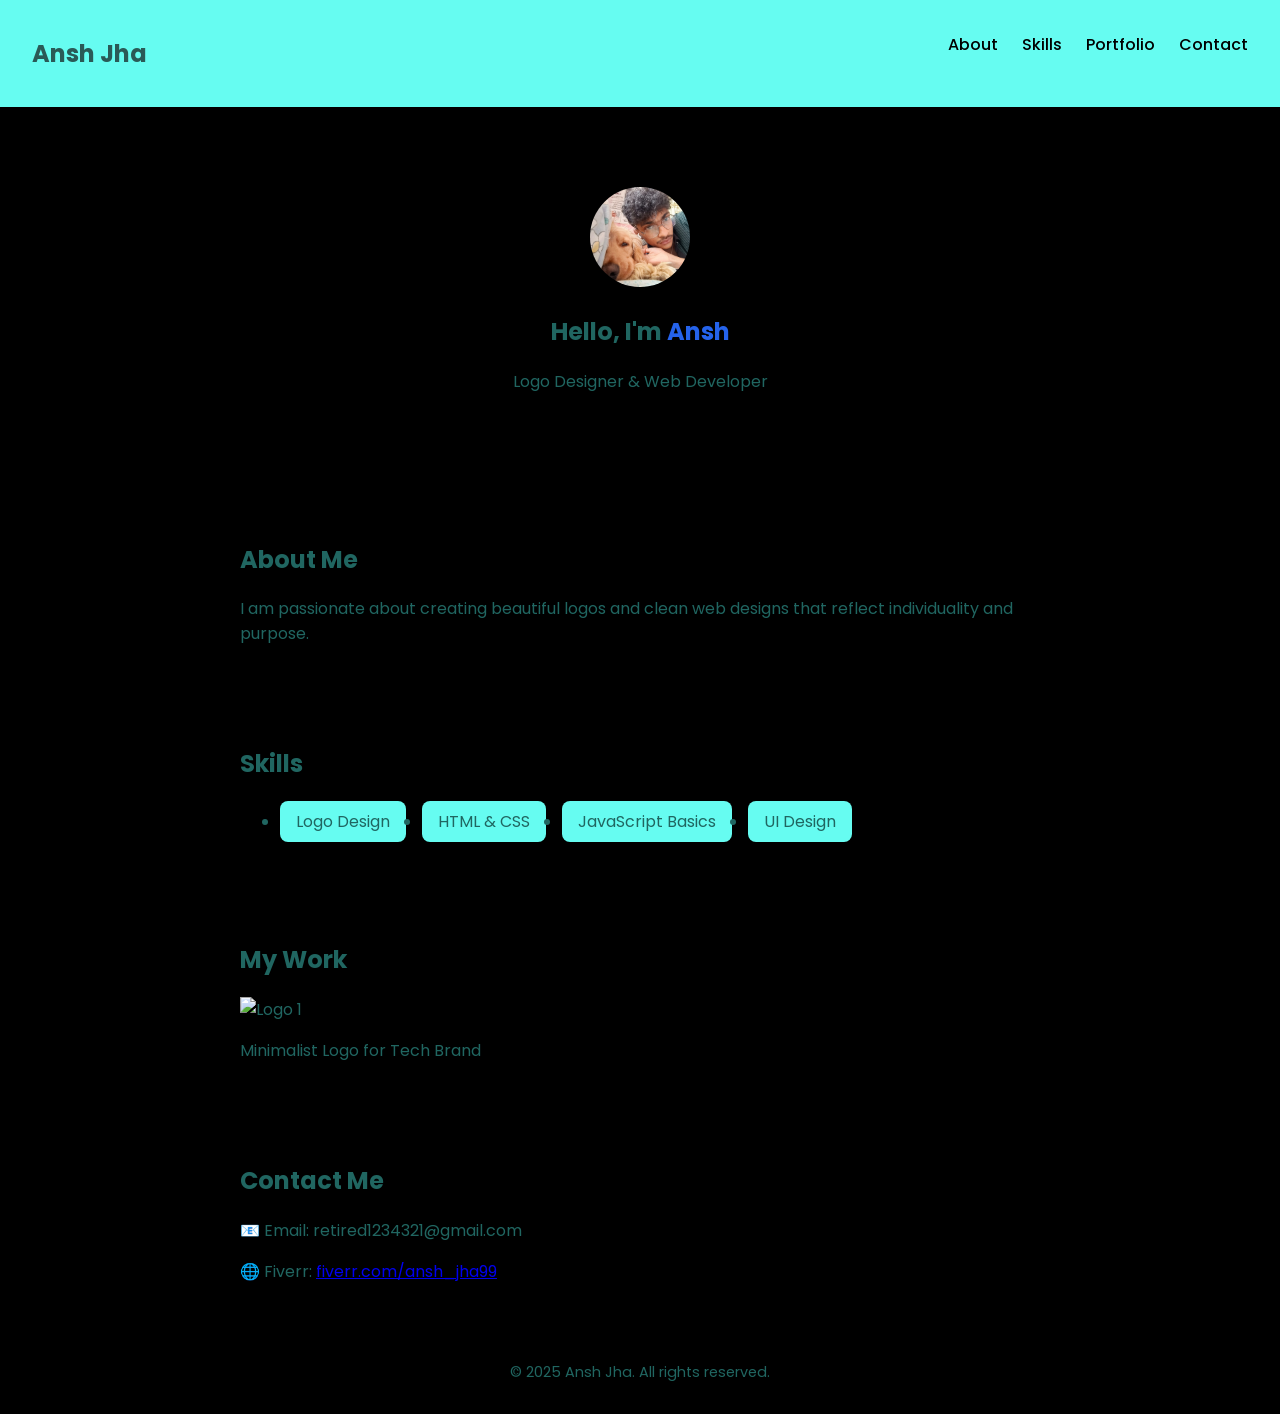
==== index.html @ 99e2e150 "Update and rename dashboard.html to index.html" ====
<!DOCTYPE html>
<html lang="en">
<head>
    <style>html { scroll-behavior: smooth; }</style>
     <meta charset="UTF-8">
    <meta name="viewport" content="width=device-width, initial-scale=1">
    <title>Ansh | Designer & Developer</title>
     <link rel="stylesheet" href="style.css">
     <link href="https://fonts.googleapis.com/css2?family=Poppins&display=swap" rel="stylesheet">
</head>
<body>
  <header>
    <nav>
      <h1>Ansh Jha</h1>
      <ul>
        <li><a href="#about">About</a></li>
        <li><a href="#skills">Skills</a></li>
        <li><a href="#portfolio">Portfolio</a></li>
        <li><a href="#contact">Contact</a></li>
      </ul>
    </nav>
    <section class="hero">
      <img src="Profile.jpeg" alt="Profile">
      <h2>Hello, I'm <span>Ansh</span></h2>
      <p>Logo Designer & Web Developer</p>
    </section>
  </header>

  <section id="about">
    <h2>About Me</h2>
    <p>I am passionate about creating beautiful logos and clean web designs that reflect individuality and purpose.</p>
  </section>

  <section id="skills">
    <h2>Skills</h2>
    <ul class="skills-list">
      <li>Logo Design</li>
      <li>HTML & CSS</li>
      <li>JavaScript Basics</li>
      <li>UI Design</li>
    </ul>
  </section>

  <section id="portfolio">
    <h2>My Work</h2>
    <div class="portfolio-item">
      <img src="logo1.png" alt="Logo 1">
      <p>Minimalist Logo for Tech Brand</p>
    </div>
  </section>

  <section id="contact">
    <h2>Contact Me</h2>
    <p>📧 Email: retired1234321@gmail.com</p>
    <p>🌐 Fiverr: <a href="#">fiverr.com/ansh_jha99</a></p>
  </section>

  <footer>
    <p>© 2025 Ansh Jha. All rights reserved.</p>
  </footer>
</body>
</html>
---- style.css ----
body {
  font-family: 'Poppins', sans-serif;
  margin: 0;
  padding: 0;
  background: #000000;
  color: #206661;
}

nav {
  display: flex;
  justify-content: space-between;
  padding: 1rem 2rem;
  background: #66fcf1;
  box-shadow: 0 2px 4px rgba(0,0,0,0.1);
}

nav h1 {
  color: #2a5a57;
}

nav ul {
  list-style: none;
  display: flex;
  gap: 1.5rem;
}

nav ul li a {
  text-decoration: none;
  color: #000000;
  font-weight: 500;
}

.hero {
  img {
  width: 100px; /* Set the desired width */
  height: 100px; /* Set the desired height */
  border-radius: 50%; /* Makes the image circular */
  object-fit: cover; /* Ensures the image fits within the circle */
}
  text-align: center;
  padding: 5rem 2rem;
  background: linear-gradient(135deg, #000000, #000000);
}

.hero span {
  color: #2563eb;
}

section {
  padding: 2rem;
  max-width: 800px;
  margin: auto;
}

.skills-list {
  display: flex;
  gap: 1rem;
  flex-wrap: wrap;
}

.skills-list li {
  background: #66fcf1;
  padding: 0.5rem 1rem;
  border-radius: 8px;
}

.portfolio-item {
  margin-top: 1rem;
}

footer {
  text-align: center;
  padding: 1rem;
  background: #000000;
  font-size: 0.9rem;
}
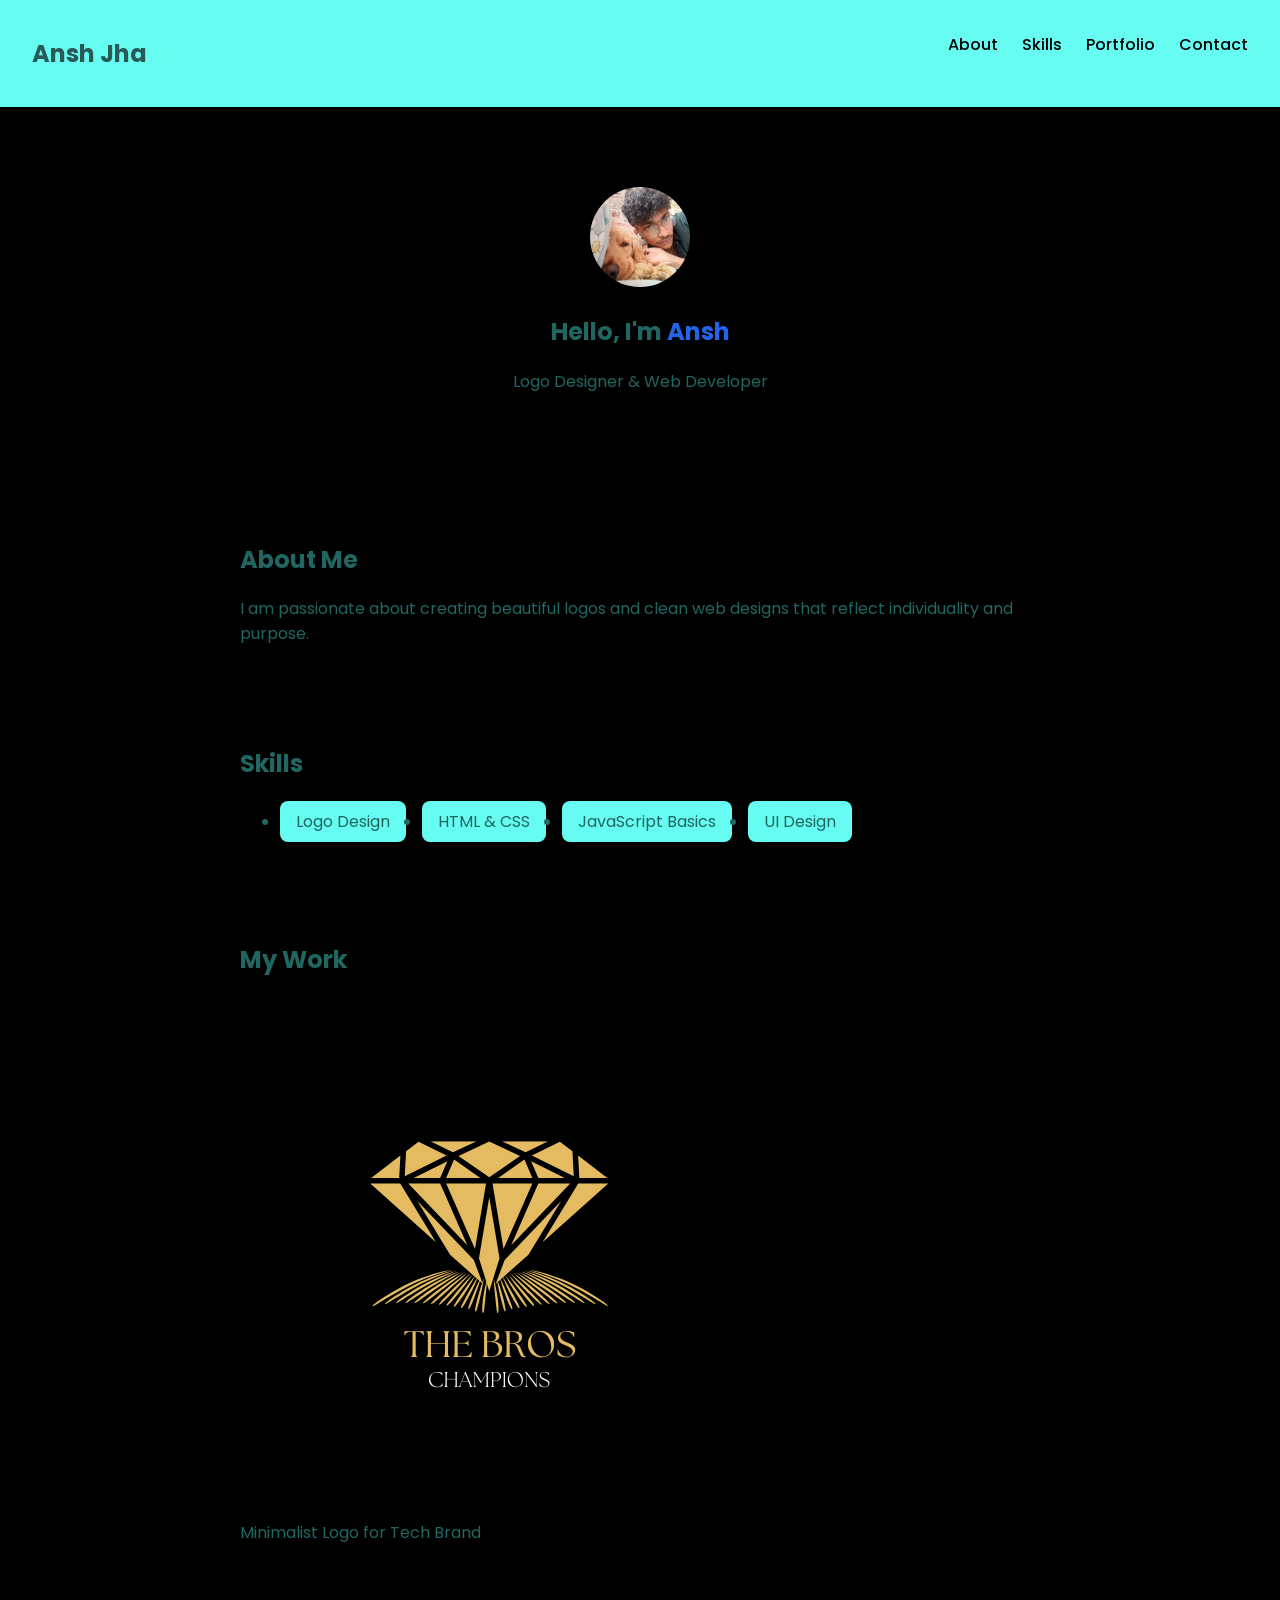
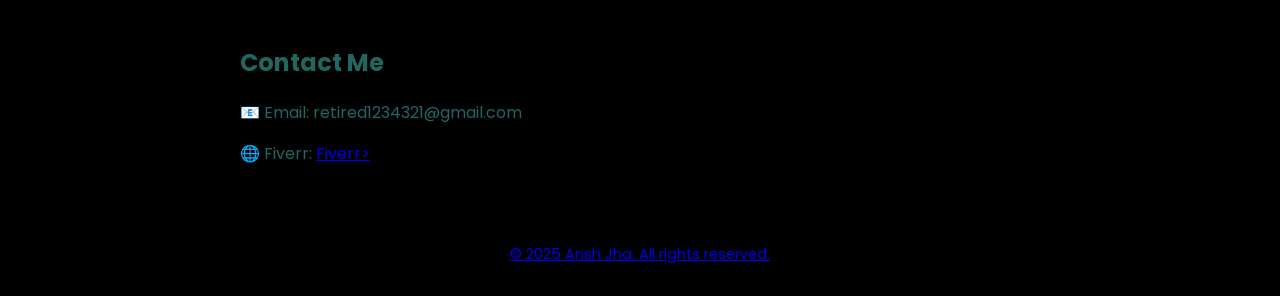
==== commit 88f6bdec: "Fix contact section with Fiverr link Updated contact section with a clickable Fiverr link." ====
--- a/index.html
+++ b/index.html
@@ -52,7 +52,7 @@
   <section id="contact">
     <h2>Contact Me</h2>
     <p>📧 Email: retired1234321@gmail.com</p>
-    <p>🌐 Fiverr: <a href="#">fiverr.com/ansh_jha99</a></p>
+    <p>🌐 Fiverr: <a href="https://www.fiverr.com/s/qD77kgV">Fiverr></p>
   </section>
 
   <footer>
@@ -60,3 +60,4 @@
   </footer>
 </body>
 </html>
+
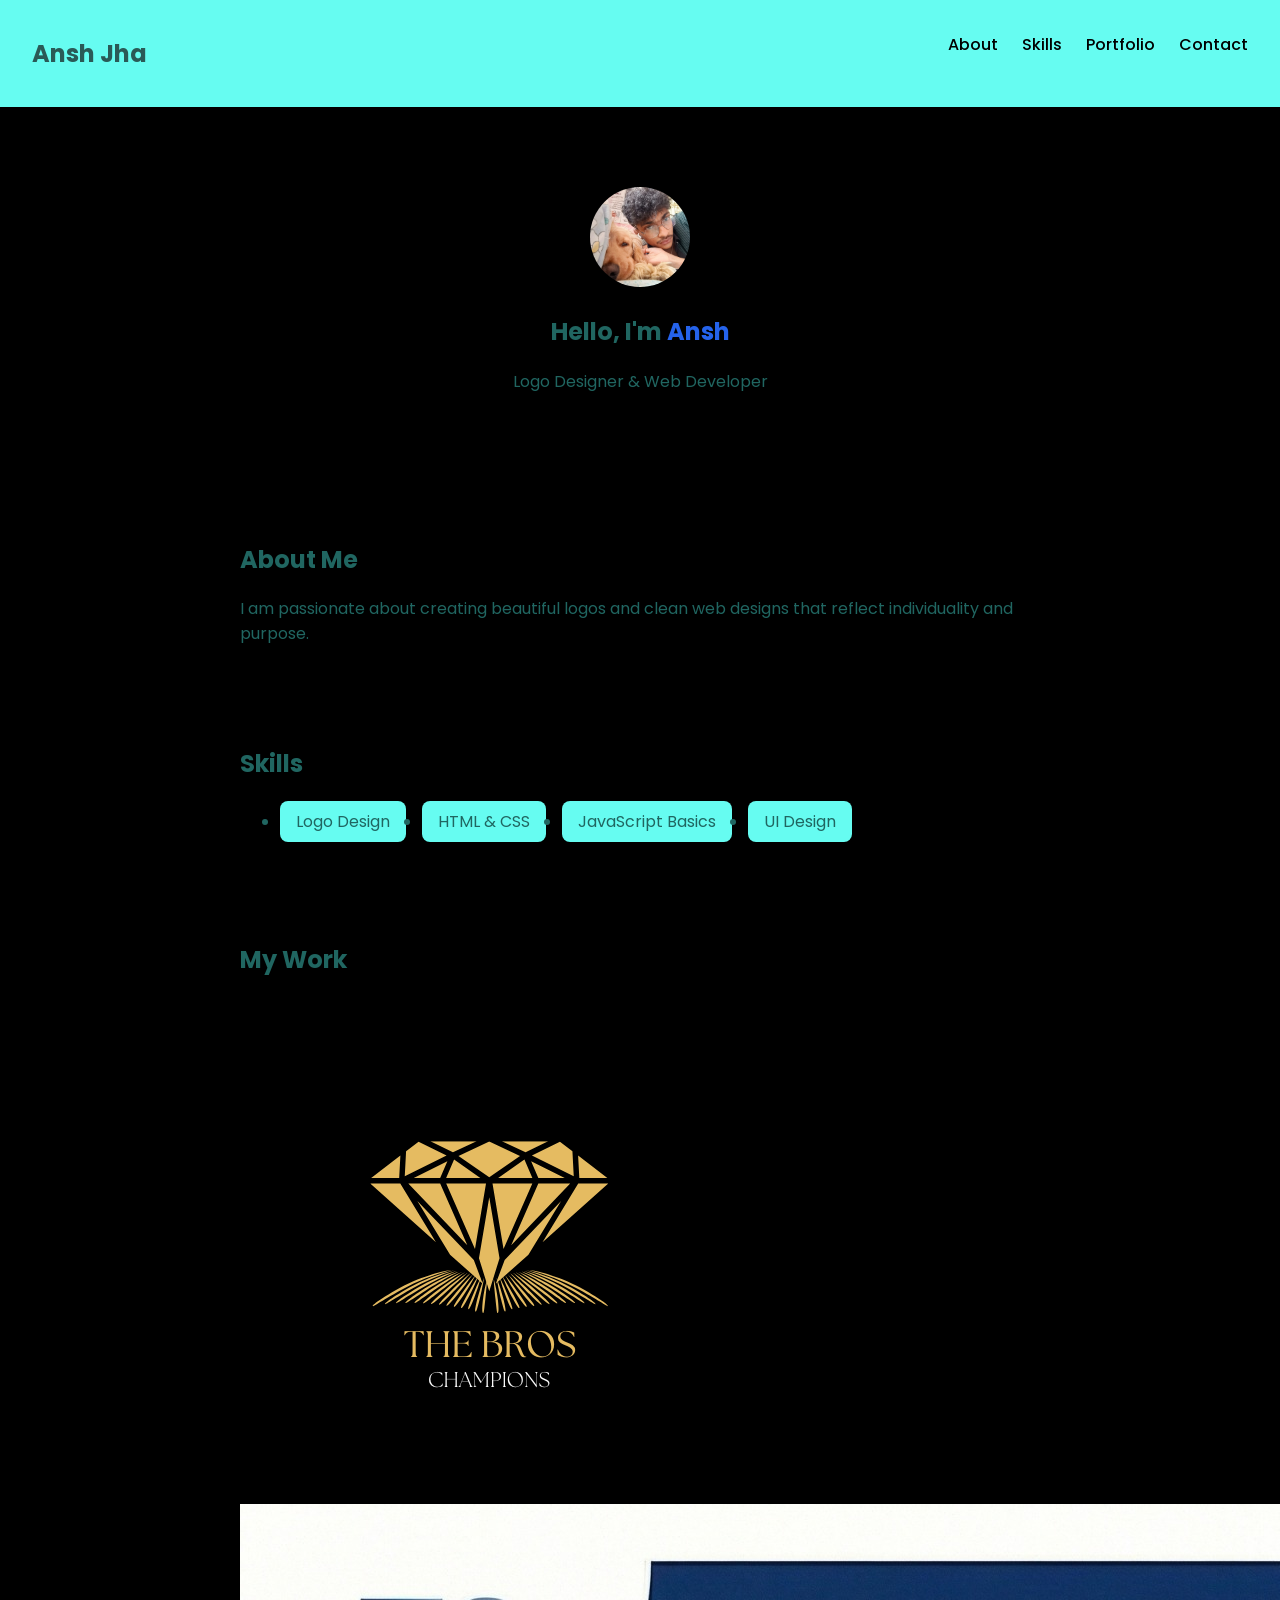
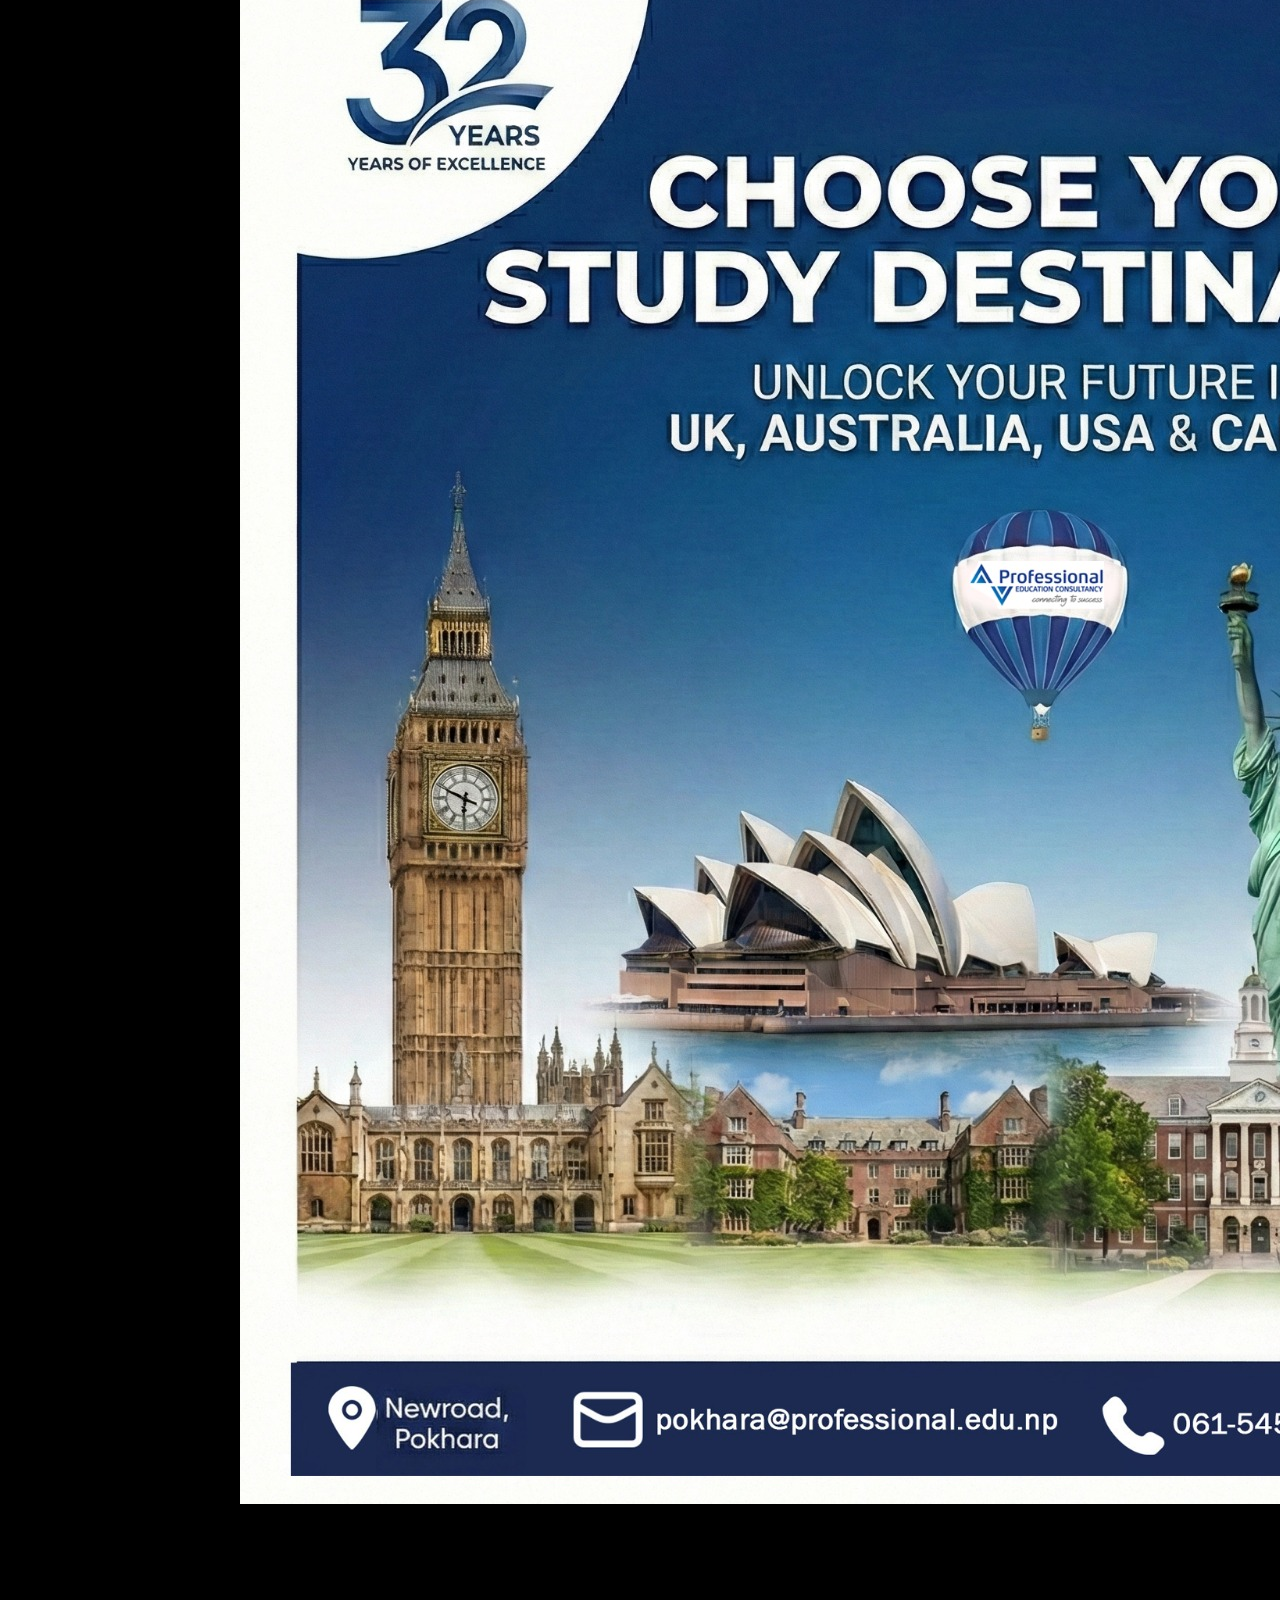
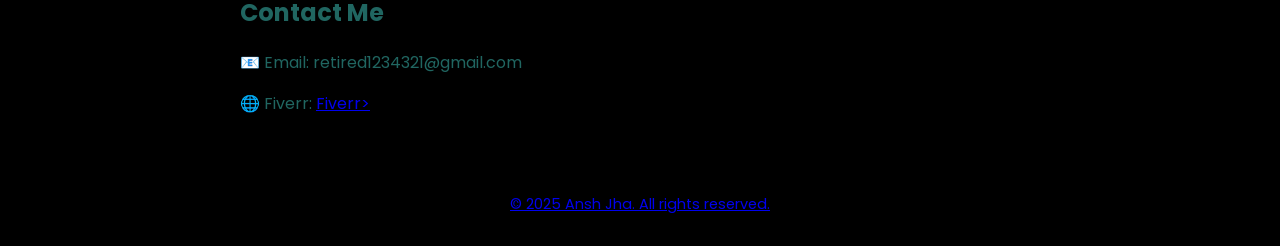
==== commit d3022df3: "Update portfolio section with additional image Added a new image to the portfolio section." ====
--- a/index.html
+++ b/index.html
@@ -45,7 +45,7 @@
     <h2>My Work</h2>
     <div class="portfolio-item">
       <img src="logo1.png" alt="Logo 1">
-      <p>Minimalist Logo for Tech Brand</p>
+      <img src="WhatsApp Image 2026-02-10 at 2.50.57 PM.jpeg" alt="">
     </div>
   </section>
 
